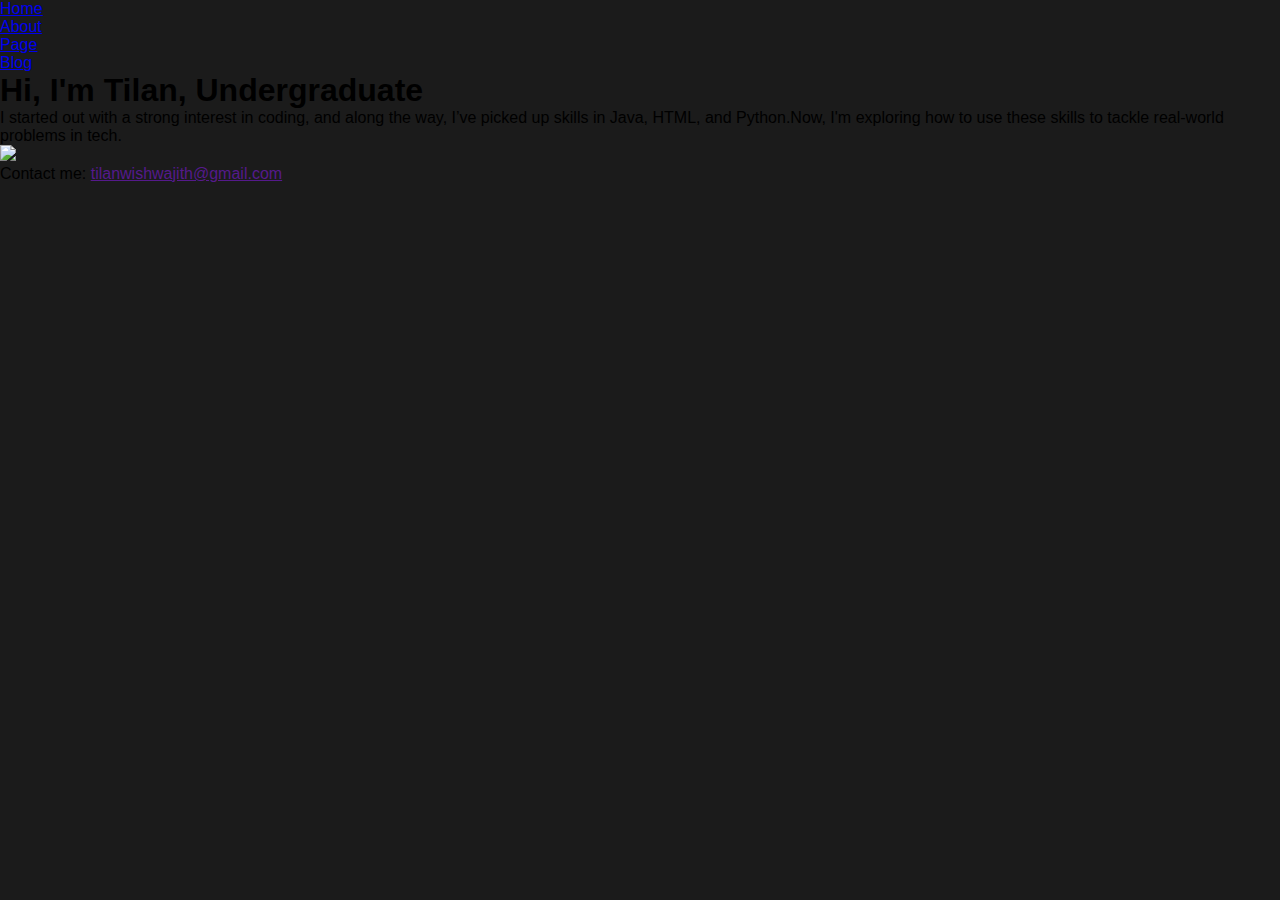
==== index.html @ b71421fd "main page create" ====
<!DOCTYPE html>
<html lang="en">
  <head>
    <meta charset="UTF-8" />
    <meta name="viewport" content="width=device-width, initial-scale=1.0" />
    <title>Main Page</title>
    <link rel="stylesheet" href="style.css" />
  </head>
  <body>
    <header class="main-header">
      <nav>
        <ul>
          <li><a href="mainpage.html" class="active">Home</a></li>
          <li><a href="cv.html">About</a></li>
          <li><a href="idealjob.html">Page</a></li>
          <li><a href="queryform.html">Blog</a></li>
          
        </ul>
      </nav>
    </header>

    <div class="container">
      <div class="content">
        <h1>Hi, I'm <span>Tilan</span>, Undergraduate</h1>
        <p>
          I started out with a strong interest in coding, and along the way,
          I’ve picked up skills in Java, HTML, and Python.Now, I'm exploring how
          to use these skills to tackle real-world problems in tech.
        </p>
      </div>
      <div class="image">
        <img src="website.jpg" >
      </div>
    </div>

    <footer>
      <p>
        Contact me:
        <a href="">tilanwishwajith@gmail.com</a>
      </p>
    </footer>
  </body>
</html>
---- style.css ----
*{
    margin:0;
    padding:0;
    box-sizing: border-box;
    font-family: "Poppins", sans-serif;

}

body{
    background-color: #1b1b1b;

}
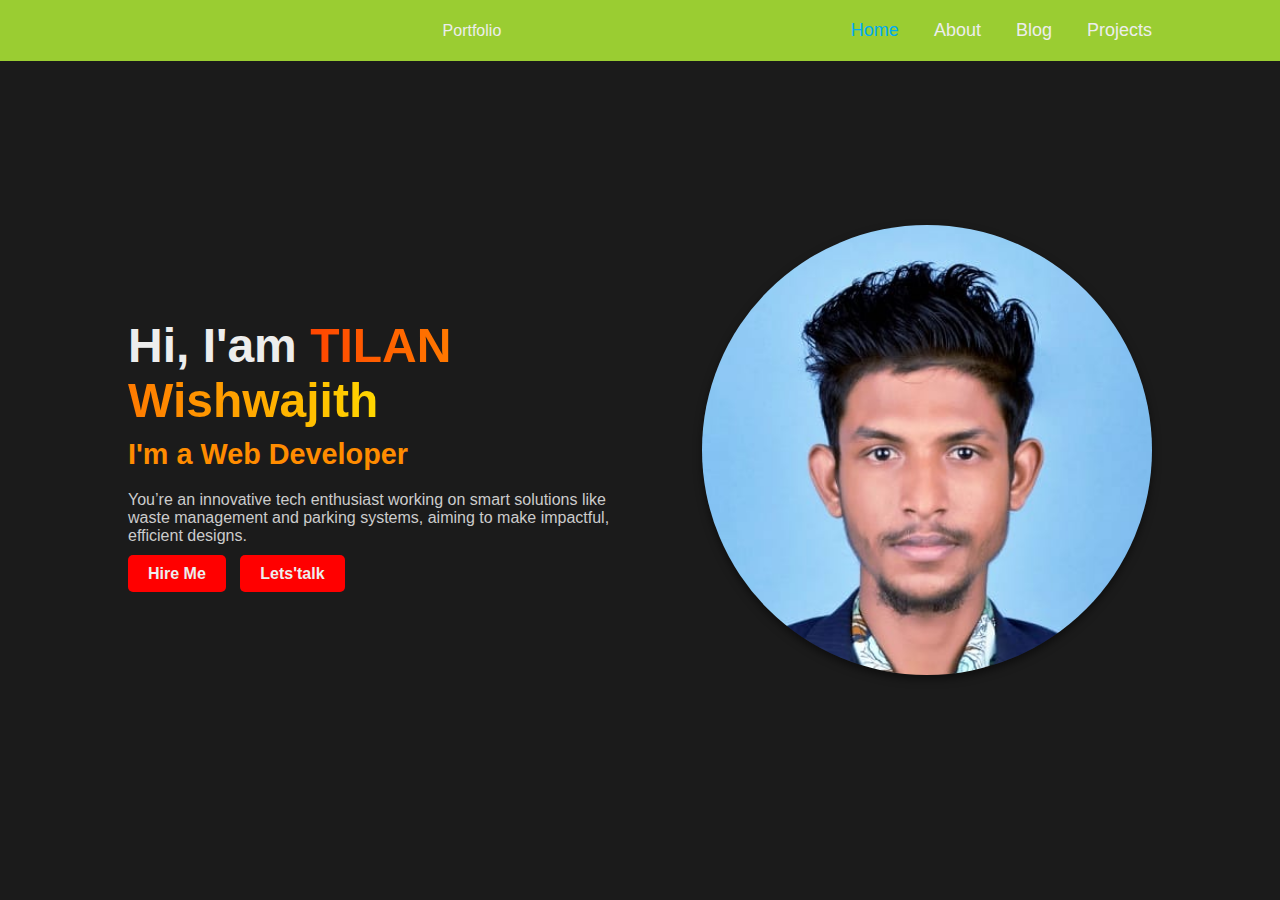
==== commit 0c987a9b: "CREATE" ====
--- a/index.html
+++ b/index.html
@@ -1,43 +1,48 @@
 <!DOCTYPE html>
 <html lang="en">
-  <head>
-    <meta charset="UTF-8" />
-    <meta name="viewport" content="width=device-width, initial-scale=1.0" />
-    <title>Main Page</title>
-    <link rel="stylesheet" href="style.css" />
-  </head>
-  <body>
-    <header class="main-header">
-      <nav>
-        <ul>
-          <li><a href="mainpage.html" class="active">Home</a></li>
-          <li><a href="cv.html">About</a></li>
-          <li><a href="idealjob.html">Page</a></li>
-          <li><a href="queryform.html">Blog</a></li>
-          
-        </ul>
+<head>
+    <meta charset="UTF-8">
+    <meta name="viewport" content="width=device-width, initial-scale=1.0">
+    <title>Personal Portfolio</title>
+    <link rel="stylesheet" href="style.css">
+   
+    
+</head>
+<body>
+   <!-- Header Section -->
+   <header class="header">
+      <a href="#" class="logo"></a> Portfolio</a>
+      <nav class="navbar">
+         <ul>
+            <li><a href="#" class="active">Home</a></li>
+            <li><a href="#">About</a></li>
+            <li><a href="#">Blog</a></li>
+            <li><a href="#">Projects</a></li>
+         </ul>
       </nav>
-    </header>
+     
+   </header>
 
-    <div class="container">
-      <div class="content">
-        <h1>Hi, I'm <span>Tilan</span>, Undergraduate</h1>
-        <p>
-          I started out with a strong interest in coding, and along the way,
-          I’ve picked up skills in Java, HTML, and Python.Now, I'm exploring how
-          to use these skills to tackle real-world problems in tech.
-        </p>
+   <!-- Home Section -->
+   <section class="home">
+      <div class="home-content">
+         <h1>Hi, I'am <span>TILAN Wishwajith</span></h1>
+         <h3>I'm a Web Developer</h3>
+         <p>You’re an innovative tech enthusiast working on smart solutions like waste management and parking systems, aiming to make impactful, efficient designs.</p>
+         
+         
+         
+         <!-- Buttons -->
+         <div class="btn-box">
+            <a href="#" class="btn">Hire Me</a>
+            <a href="#" class="btn">Lets'talk</a>
+         </div>
       </div>
-      <div class="image">
-        <img src="website.jpg" >
+      
+      <!-- Profile Image -->
+      <div class="img-box">
+         <img src="protfolioimage.jpg" alt="Dilshan's Profile Photo">
       </div>
-    </div>
-
-    <footer>
-      <p>
-        Contact me:
-        <a href="">tilanwishwajith@gmail.com</a>
-      </p>
-    </footer>
-  </body>
-</html>+   </section>
+</body>
+</html>
--- a/style.css
+++ b/style.css
@@ -1,12 +1,380 @@
-*{
-    margin:0;
-    padding:0;
+* {
+    margin: 0;
+    padding: 0;
     box-sizing: border-box;
     font-family: "Poppins", sans-serif;
-
-}
-
-body{
+}
+
+body {
     background-color: #1b1b1b;
-
-}+    color: #ededed;
+}
+
+/* Header Styling */
+.header {
+    position: fixed;
+    top: 0;
+    left: 0;
+    width: 100%;
+    padding: 20px 10%;
+    background: yellowgreen;
+    display: flex;
+    justify-content: space-between;
+    align-items: center;
+    z-index: 100;
+}
+
+.logo {
+    font-size: 25px;
+    color: #ededed;
+    text-decoration: none;
+    font-weight: 600;
+}
+
+.navbar ul {
+    list-style: none;
+    display: flex;
+}
+
+.navbar a {
+    color: #ededed;
+    text-decoration: none;
+    font-size: 18px;
+    margin-left: 35px;
+    font-weight: 500;
+}
+
+.navbar a:hover,
+.navbar a.active {
+    color: #00abf0;
+}
+
+
+
+/* Home Section Styling */
+.home {
+    height: 100vh;
+    display: flex;
+    align-items: center;
+    padding: 0 10%;
+    flex-direction: row;
+    justify-content: space-between;
+}
+
+.home-content {
+    max-width: 50%;
+}
+
+.home-content h1 {
+    font-size: 3em;
+    color: #ededed;
+}
+
+.home-content h1 span {
+    background: linear-gradient(90deg, #ff4500, #ffd700);
+    -webkit-background-clip: text;
+    background-clip: text;
+    -webkit-text-fill-color: transparent;
+}
+
+.home-content h3 {
+    font-size: 1.8em;
+    color: #ff8c00;
+    margin: 10px 0;
+}
+
+.home-content p {
+    font-size: 1em;
+    margin: 20px 0;
+    color: #ccc;
+}
+
+/* Profile Image Styling */
+.img-box {
+    width: 450px;
+    height: 450px;
+    overflow: hidden;
+    border-radius: 100%;
+    box-shadow: 0 4px 8px rgba(0, 0, 0, 0.5);
+}
+
+.img-box img {
+    width: 100%;
+    height: auto;
+}
+
+/* Button Styling */
+.btn-box .btn {
+    background-color: #ff0000;
+    color: #ededed;
+    padding: 10px 20px;
+    border-radius: 5px;
+    text-decoration: none;
+    margin-right: 10px;
+    font-weight: bold;
+    transition: background 0.3s;
+}
+
+.btn-box .btn:hover {
+    background-color: #4800ff;
+
+}
+
+.footer {
+    background-color: #333; /* Dark background color */
+    color: white; /* White text color */
+    text-align: center; /* Center align text */
+    padding: 20px; /* Add some padding */
+  }
+  
+  .footer-content {
+    max-width: 1200px; /* Limit the width of the footer */
+    margin: 0 auto; /* Center the footer content */
+  }
+  
+  .social-media {
+    list-style-type: none; /* Remove bullets from the list */
+    padding: 0; /* Remove default padding */
+  }
+  
+  .social-media li {
+    display: inline; /* Display list items inline */
+    margin: 0 10px; /* Space between links */
+  }
+  
+  .social-media a {
+    color: white; /* Link color */
+    text-decoration: none; /* Remove underline */
+  }
+  
+  .social-media a:hover {
+    text-decoration: underline; /* Underline on hover */
+  }
+  
+
+/* About Section Styling */
+
+.about {
+    padding: 100px 6%;
+    background-color: #191919;
+    color: #fff; /* Make text color white to stand out on dark background */
+}
+
+
+.main {
+    display: flex;
+    align-items: center;
+    justify-content: space-between; /* Spreads the text and image */
+    gap: 50px;
+    max-width: 1200px;
+    margin: auto; /* Centers the content */
+}
+
+.about-text {
+    max-width: 600px; /* Adjusts text area width */
+}
+
+.about-text h2 {
+    font-size: 40px;
+    margin-bottom: 20px;
+}
+
+.about-text h5 {
+    font-size: 20px;
+    margin-bottom: 20px;
+}
+
+.about-text p {
+    font-size: 18px;
+    line-height: 1.6;
+    margin-bottom: 20px;
+}
+
+button {
+    background: #f9004d;
+    color: white;
+    text-decoration: none;
+    border: 2px solid transparent;
+    font-weight: bold;
+    padding: 10px 20px;
+    border-radius: 30px;
+    transition: 0.4s;
+}
+
+button:hover {
+    background: transparent;
+    color: #f9004d;
+    border: 2px solid #f9004d;
+}
+
+.about img {
+    height: 400px; /* Set height for consistency */
+    width: 400px; /* Set width for consistency */
+    object-fit: cover;
+    border-radius: 8px; /* Optional: for rounded corners */
+}
+
+/* content page start*/
+/* Container styling */
+.containerpage {
+    padding: 80px;
+    min-height: 100vh;
+    background: #08071d url(developer.png) no-repeat center center/cover;
+    display: flex;
+    justify-content: center;
+    align-items: center;
+}
+
+.containerpage form {
+    max-width: 90%;
+    width: 1000px;
+    height: 500px;
+    display: flex;
+    justify-content: center;
+    align-items: center;
+    box-shadow: 20px 20px 50px rgba(0, 0, 0, 0.5);
+    border-radius: 15px;
+    background: rgba(255, 255, 255, 0.204);
+    backdrop-filter: blur(10px);
+    flex-wrap: wrap;
+    padding: 20px;
+}
+
+.containerpage form h1 {
+    color: #fff;
+    font-weight: 500;
+    margin-top: 20px;
+    width: 100%;
+    text-align: center;
+}
+
+.containerpage form input {
+    width: calc(50% - 10px);
+    height: 40px;
+    padding-left: 10px;
+    margin: 10px 5px;
+    border-radius: 5px;
+    border: none;
+    outline: none;
+    background: none;
+    text-align: center;
+    font-size: 18px;
+    font-weight: 500;
+    color: #fff;
+    border-bottom: 2px solid #fff;
+}
+
+.containerpage form input::placeholder {
+    color: #ddd;
+}
+
+.containerpage form textarea {
+    background: none;
+    border: none;
+    border-bottom: 2px solid #fff;
+    color: #fff;
+    font-weight: 200;
+    font-size: 15px;
+    outline: none;
+    width: 100%;
+    height: 80px;
+    margin-top: 20px;
+}
+
+textarea::-webkit-scrollbar {
+    width: 1em;
+}
+
+textarea::-webkit-scrollbar-thumb {
+    background-color: rgba(194, 194, 194, 0.713);
+}
+
+.containerpage form input[type="submit"] {
+    border: none;
+    background: #fff;
+    border-radius: 5px;
+    margin-top: 20px;
+    font-weight: 600;
+    font-size: 20px;
+    color: #333333;
+    width: 150px;
+    padding: 10px;
+    transition: 0.3s;
+}
+
+.containerpage form input[type="submit"]:hover {
+    opacity: 0.7;
+}
+
+
+  
+
+/*project page strat*/
+/* Main content styling */
+/* Main container styles */
+
+main {
+    max-width: 800px;
+    margin: 0 auto;
+    padding: 20px; /* Space around the content */
+}
+
+main section {
+    margin-top: 20px; /* Space above the section */
+}
+
+main section h2 {
+    color: blueviolet;
+    font-size: 24px;
+}
+
+/* Article styles for individual projects */
+article {
+    background-color: #ff9d00; /* Project card background */
+    padding: 15px;
+    margin-bottom: 20px; /* Space between project cards */
+    border-radius: 8px;
+    box-shadow: 0 4px 8px rgba(0, 0, 0, 0.1);
+    text-align: center; /* Center text in articles */
+}
+
+/* Header styles within articles */
+article header h3 {
+    font-size: 1.25rem; /* Project title size */
+    margin-bottom: 5px; /* Space below the title */
+    color: #333;
+}
+
+article p {
+    margin: 10px 0; /* Space above and below completion date */
+}
+
+/* Figure styles for images */
+figure {
+    margin: 15px 0; /* Space above and below figures */
+}
+
+figure img {
+    width: 100%; /* Image takes full width of the figure */
+    height: auto; /* Maintain aspect ratio */
+    border-radius: 5px; /* Rounded corners for images */
+    box-shadow: 0 2px 4px rgba(0, 0, 0, 0.955); /* Shadow for images */
+}
+
+figcaption {
+    font-size: 0.9rem; /* Smaller caption text */
+    color: #555; /* Caption text color */
+    margin-top: 5px; /* Space above the caption */
+}
+
+/* Footer link styles */
+article footer a {
+    color: #cc0000; /* Link color */
+    text-decoration: none; /* No underline by default */
+    font-weight: bold; /* Bold link text */
+}
+
+article footer a:hover {
+    text-decoration: underline; /* Underline on hover */
+}
+
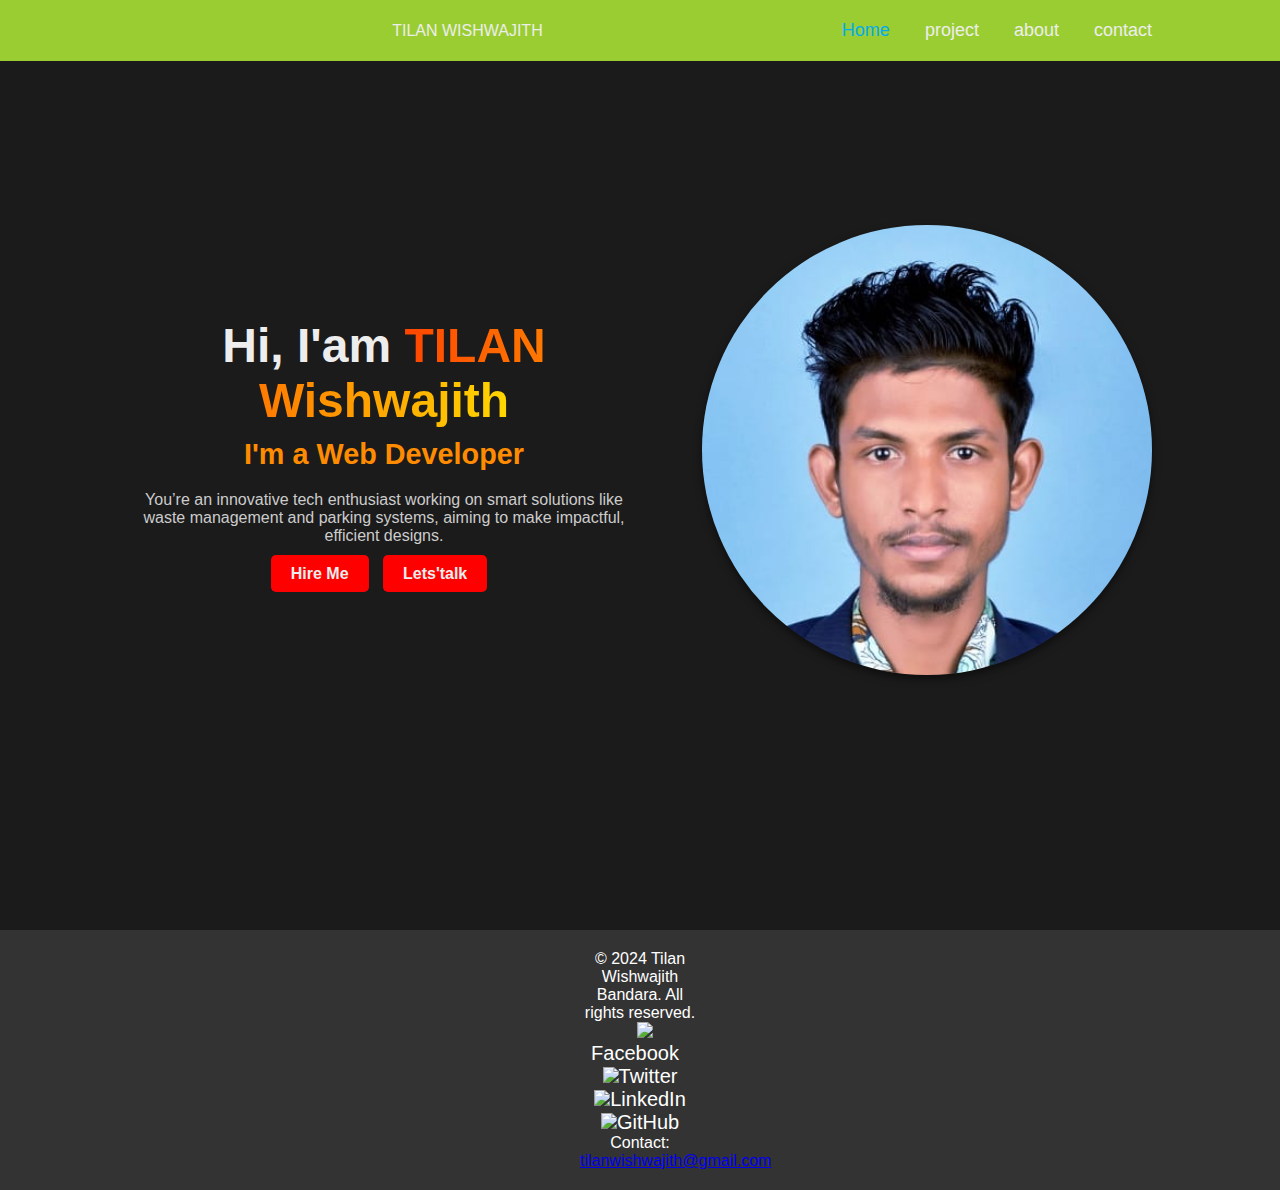
==== commit 0f843d39: "all are done" ====
--- a/index.html
+++ b/index.html
@@ -11,13 +11,13 @@
 <body>
    <!-- Header Section -->
    <header class="header">
-      <a href="#" class="logo"></a> Portfolio</a>
+      <a href="#" class="logo"></a>TILAN WISHWAJITH</a>
       <nav class="navbar">
          <ul>
-            <li><a href="#" class="active">Home</a></li>
-            <li><a href="#">About</a></li>
-            <li><a href="#">Blog</a></li>
-            <li><a href="#">Projects</a></li>
+            <li><a href="index.html" class="active">Home</a></li>
+            <li><a href="project.html">project</a></li>
+            <li><a href="about.html">about</a></li>
+            <li><a href="contact.html">contact</a></li>
          </ul>
       </nav>
      
@@ -44,5 +44,19 @@
          <img src="protfolioimage.jpg" alt="Dilshan's Profile Photo">
       </div>
    </section>
+
+    <footer class="footer">
+    <div class="footer-content">
+      <p>&copy; 2024 Tilan Wishwajith Bandara. All rights reserved.</p> <!-- Copyright Notice -->
+      <ul class="social-media">
+        <li> <img src="social-icons/facebook.png" class="facebook-icon"> <a href="https://www.facebook.com" target="_blank">Facebook</a></li>
+        <li><img src="social-icons/twitter.png" class="twitter-icon"><a href="https://www.twitter.com" target="_blank">Twitter</a></li>
+        <li><img src="social-icons/linkedin.png" class="linkedin-icon"><a href="https://www.linkedin.com" target="_blank">LinkedIn</a></li>
+        <li><img src="social-icons/github-sign.png" class="github-icon"><a href="https://www.github.com" target="_blank">GitHub</a></li>
+      </ul>
+      <p>Contact: <a href="mailto:your-email@example.com">tilanwishwajith@gmail.com</a></p>
+    </div>
+  </footer>
+  
 </body>
 </html>
--- a/style.css
+++ b/style.css
@@ -128,7 +128,7 @@
   }
   
   .footer-content {
-    max-width: 1200px; /* Limit the width of the footer */
+    max-width: 120px; /* Limit the width of the footer */
     margin: 0 auto; /* Center the footer content */
   }
   
@@ -142,10 +142,11 @@
     margin: 0 10px; /* Space between links */
   }
   
-  .social-media a {
+.social-media a {
     color: white; /* Link color */
     text-decoration: none; /* Remove underline */
-  }
+    font-size: 20px; /* Set a specific size for the icons */
+}
   
   .social-media a:hover {
     text-decoration: underline; /* Underline on hover */
@@ -313,68 +314,63 @@
 /* Main content styling */
 /* Main container styles */
 
-main {
-    max-width: 800px;
-    margin: 0 auto;
-    padding: 20px; /* Space around the content */
-}
-
-main section {
-    margin-top: 20px; /* Space above the section */
-}
-
-main section h2 {
-    color: blueviolet;
-    font-size: 24px;
-}
-
-/* Article styles for individual projects */
-article {
-    background-color: #ff9d00; /* Project card background */
-    padding: 15px;
-    margin-bottom: 20px; /* Space between project cards */
-    border-radius: 8px;
-    box-shadow: 0 4px 8px rgba(0, 0, 0, 0.1);
-    text-align: center; /* Center text in articles */
-}
-
-/* Header styles within articles */
-article header h3 {
-    font-size: 1.25rem; /* Project title size */
-    margin-bottom: 5px; /* Space below the title */
-    color: #333;
-}
-
-article p {
-    margin: 10px 0; /* Space above and below completion date */
-}
-
-/* Figure styles for images */
-figure {
-    margin: 15px 0; /* Space above and below figures */
-}
-
-figure img {
-    width: 100%; /* Image takes full width of the figure */
-    height: auto; /* Maintain aspect ratio */
-    border-radius: 5px; /* Rounded corners for images */
-    box-shadow: 0 2px 4px rgba(0, 0, 0, 0.955); /* Shadow for images */
-}
-
-figcaption {
-    font-size: 0.9rem; /* Smaller caption text */
-    color: #555; /* Caption text color */
-    margin-top: 5px; /* Space above the caption */
-}
-
-/* Footer link styles */
-article footer a {
-    color: #cc0000; /* Link color */
-    text-decoration: none; /* No underline by default */
-    font-weight: bold; /* Bold link text */
-}
-
-article footer a:hover {
-    text-decoration: underline; /* Underline on hover */
-}
-
+/* General Section Styling */
+section {
+    padding: 40px 20px;
+    text-align: center;
+    margin-bottom: 30px; /* Add spacing between sections */
+}
+
+/* Heading Styling */
+h2 {
+    padding: 30px;
+    margin-bottom: 20px;
+}
+
+/* Project and Blog Post Containers */
+.project-container, .blog-post-container {
+    display: flex;
+    flex-wrap: wrap;
+    justify-content: center;
+}
+
+/* Card Styling */
+.project-card, .blog-post-card {
+    background-color: #333;
+    padding: 20px;
+    border-radius: 10px;
+    box-shadow: 0 2px 5px rgba(0, 0, 0, 0.3);
+    width: 300px;
+    margin: 10px;
+}
+
+/* Image Styling */
+.project-card img, .blog-post-card img {
+    width: 100%;
+    border-radius: 10px;
+}
+
+/* Card Text Styling */
+.project-card h3, .blog-post-card h3 {
+    margin: 10px 0;
+}
+
+.project-card p, .blog-post-card p {
+    margin: 5px 0;
+}
+
+/* Link Styling */
+.blog-post-card a, .project-card a {
+    color: #fff;
+    text-decoration: none;
+}
+
+/* Optional: Add a border between sections for clarity */
+.latest-projects {
+    border-bottom: 2px solid #ccc;
+    padding-bottom: 20px;
+}
+
+.blog-posts {
+    padding-top: 20px;
+}
